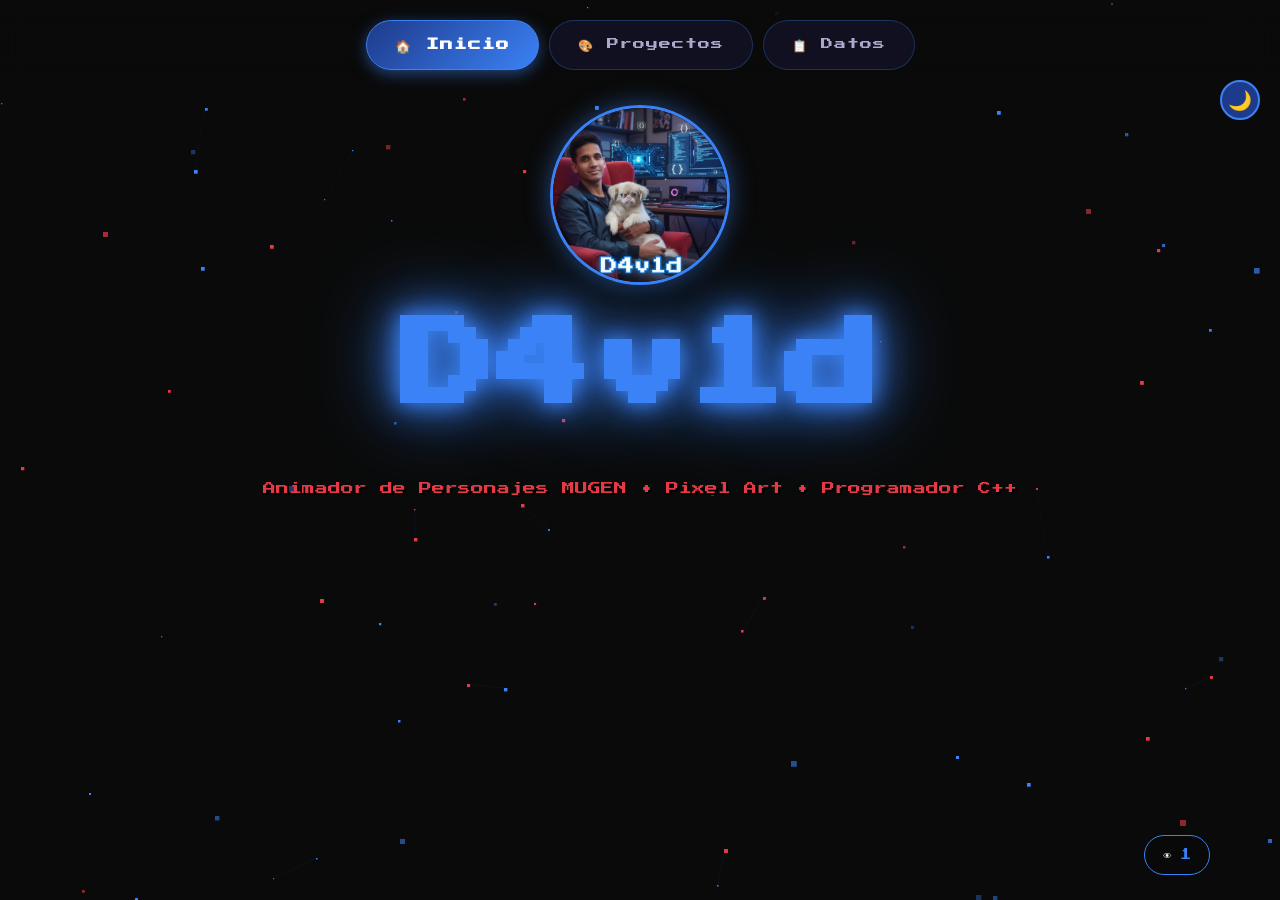
==== index.html @ 0ab9dfe1 "Fix HTML encoding issues in index.html" ====
<!DOCTYPE html>
<html lang="es">
<head>
    <meta charset="UTF-8">
    <meta name="viewport" content="width=device-width, initial-scale=1.0">
    <title>D4v1d | Pixel Art & Code</title>
    <link href="https://fonts.googleapis.com/css2?family=Press+Start+2P&display=swap" rel="stylesheet">
    <link rel="stylesheet" href="css/estilo.css">
</head>
<body>

    <!-- Pantalla de carga -->
    <div class="loader" id="loader">
        <div class="pixel-carga">
            <span></span><span></span><span></span><span></span><span></span>
        </div>
        <p>Cargando...</p>
    </div>

    <canvas id="fondoCanvas"></canvas>

    <!-- Toggle modo oscuro/claro -->
    <button id="toggleModo" style="position:fixed;top:80px;right:20px;z-index:9999;background:#1e3a8a;border:2px solid #3b82f6;color:#fff;padding:8px 12px;border-radius:50%;cursor:pointer;font-size:1.2rem;width:40px;height:40px;display:flex;align-items:center;justify-content:center;" title="Cambiar modo">🌙</button>

    <header class="hero">
        <div class="logo-container">
            <img src="img/logo.png" alt="D4v1d" class="logo-img" id="avatarParpadeo">
            <h1 class="nombre">D4v1d</h1>
        </div>
        <p class="subtitulo">Animador de Personajes MUGEN • Pixel Art • Programador C++</p>
        
        <nav class="menu">
            <a href="index.html" class="activa">🏠 Inicio</a>
            <a href="proyectos.html">🎨 Proyectos</a>
            <a href="datos.html">📋 Datos</a>
        </nav>
    </header>

    <script src="js/particulas.js"></script>

    <!-- Botón secreto admin -->
    <a href="admin.html" style="position: fixed; bottom: 20px; right: 20px; width: 50px; height: 50px; border-radius: 50%; background-color: transparent; z-index: 999; display: block; opacity: 0; transition: opacity 0.3s;" onmouseover="this.style.opacity='1'" onmouseout="this.style.opacity='0'" title="Admin">🔐</a>

    <!-- Botón volver arriba -->
    <button class="btn-volver-arriba" id="btnVolverArriba" title="Volver arriba">⬆</button>

    <!-- Contador de visitas -->
    <div class="contador-visitas">
        👁 <span id="contadorVisitas">0</span>
    </div>

    <script>
        // Ocultar loader al cargar
        window.addEventListener('load', function() {
            setTimeout(function() {
                document.getElementById('loader').classList.add('oculto');
            }, 500);
        });

        // Protección anti-copia
        document.addEventListener('contextmenu', function(e) { e.preventDefault(); return false; });
        document.addEventListener('dragstart', function(e) { e.preventDefault(); return false; });
        document.addEventListener('keydown', function(e) {
            if (e.key === 'PrintScreen' || (e.ctrlKey && e.key === 's') || (e.ctrlKey && e.key === 'p') || (e.ctrlKey && e.key === 'u') || (e.ctrlKey && e.shiftKey && e.key === 'I')) {
                e.preventDefault();
                alert('🚫 Esta acción está deshabilitada para proteger el contenido.');
                return false;
            }
        });

        // Botón volver arriba
        const btnVolver = document.getElementById('btnVolverArriba');
        window.addEventListener('scroll', function() {
            if (window.scrollY > 100) {
                btnVolver.classList.add('visible');
            } else {
                btnVolver.classList.remove('visible');
            }
        });
        btnVolver.addEventListener('click', function() {
            window.scrollTo({ top: 0, behavior: 'smooth' });
        });

        // Contador de visitas (no cuenta al admin)
        function cargarContador() {
            let visitas = localStorage.getItem('visitasD4v1d');
            if (!visitas) visitas = 0;
            document.getElementById('contadorVisitas').textContent = visitas;
        }
        
        if (!localStorage.getItem('esAdminD4v1d')) {
            let visitas = localStorage.getItem('visitasD4v1d');
            if (!visitas) visitas = 0;
            else visitas = parseInt(visitas);
            visitas = visitas + 1;
            localStorage.setItem('visitasD4v1d', visitas);
        }
        
        cargarContador();

        // Avatar que parpadea
        const avatar = document.getElementById('avatarParpadeo');
        if (avatar) {
            avatar.addEventListener('mouseenter', function() {
                this.style.animation = 'none';
            });
            avatar.addEventListener('mouseleave', function() {
                this.style.animation = 'parpadeo 6s infinite';
            });
        }

        // Modo oscuro/claro
        const toggleModo = document.getElementById('toggleModo');
        if (toggleModo) {
            if (localStorage.getItem('modoClaro') === '1') {
                document.body.classList.add('modo-claro');
                toggleModo.textContent = '☀️';
            }
            toggleModo.addEventListener('click', function() {
                document.body.classList.toggle('modo-claro');
                if (document.body.classList.contains('modo-claro')) {
                    localStorage.setItem('modoClaro', '1');
                    toggleModo.textContent = '☀️';
                } else {
                    localStorage.setItem('modoClaro', '0');
                    toggleModo.textContent = '🌙';
                }
            });
        }
                        // Easter egg - Doble flecha arriba
        let arribaPresionado = 0;
        document.addEventListener('keydown', function(e) {
            if (e.key === 'ArrowUp') {
                arribaPresionado++;
                if (arribaPresionado >= 2) {
                    const mensaje = document.createElement('div');
                    mensaje.style.cssText = 'position:fixed;top:50%;left:50%;transform:translate(-50%,-50%);background:#1a1a2e;border:3px solid #3b82f6;padding:30px;z-index:99999;text-align:center;font-family:"Press Start 2P",monospace;color:#3b82f6;font-size:1rem;box-shadow:0 0 50px rgba(59,130,246,0.8);';
                    mensaje.innerHTML = '👾<br>¡Bienvenido!<br><br>D4v1d te saluda<br>🎮';
                    document.body.appendChild(mensaje);
                    setTimeout(() => mensaje.remove(), 3000);
                    arribaPresionado = 0;
                }
                setTimeout(() => { arribaPresionado = 0; }, 800);
            }
        });
    </script>
    <!-- Mini juego Snake -->
<div class="juego-overlay" id="juegoOverlay">
    <span class="juego-cerrar" id="cerrarJuego">✕</span>
    <p class="juego-puntos">🐍 <span id="puntosSnake">0</span></p>
    <canvas id="snakeCanvas" width="400" height="400"></canvas>
</div>

<script>
    // Activar juego con doble clic en el nombre
        let clicksJuego = 0;
    document.getElementById('avatarParpadeo').addEventListener('click', function() {
        clicksJuego++;
        if (clicksJuego >= 2) {
            document.getElementById('juegoOverlay').classList.add('activo');
            iniciarSnake();
            clicksJuego = 0;
        }
        setTimeout(() => { clicksJuego = 0; }, 600);
    });

    document.getElementById('cerrarJuego').addEventListener('click', function() {
        document.getElementById('juegoOverlay').classList.remove('activo');
        clearInterval(intervaloSnake);
    });

    // Juego Snake
    let intervaloSnake;
    function iniciarSnake() {
        const canvas = document.getElementById('snakeCanvas');
        const ctx = canvas.getContext('2d');
        const gridSize = 20;
        let snake = [{x: 10, y: 10}];
        let comida = {x: 15, y: 10};
        let dir = {x: 0, y: 0};
        let puntos = 0;

        document.getElementById('puntosSnake').textContent = '0';

        function nuevaComida() {
            comida.x = Math.floor(Math.random() * (canvas.width / gridSize));
            comida.y = Math.floor(Math.random() * (canvas.height / gridSize));
        }

        clearInterval(intervaloSnake);
        intervaloSnake = setInterval(() => {
            const cabeza = {x: snake[0].x + dir.x, y: snake[0].y + dir.y};

            if (cabeza.x < 0 || cabeza.x >= canvas.width/gridSize || cabeza.y < 0 || cabeza.y >= canvas.height/gridSize || snake.some(s => s.x === cabeza.x && s.y === cabeza.y)) {
                clearInterval(intervaloSnake);
                ctx.fillStyle = '#e63946';
                ctx.font = '20px "Press Start 2P"';
                ctx.fillText('GAME OVER', 50, 200);
                return;
            }

            snake.unshift(cabeza);
            if (cabeza.x === comida.x && cabeza.y === comida.y) {
                puntos += 10;
                document.getElementById('puntosSnake').textContent = puntos;
                nuevaComida();
            } else {
                snake.pop();
            }

            ctx.clearRect(0, 0, canvas.width, canvas.height);
            ctx.fillStyle = '#3b82f6';
            snake.forEach(s => ctx.fillRect(s.x * gridSize, s.y * gridSize, gridSize - 2, gridSize - 2));
            ctx.fillStyle = '#e63946';
            ctx.fillRect(comida.x * gridSize, comida.y * gridSize, gridSize - 2, gridSize - 2);
        }, 100);

        document.addEventListener('keydown', moverSerpiente);
        function moverSerpiente(e) {
            if (e.key === 'ArrowUp' && dir.y === 0) { dir = {x: 0, y: -1}; e.preventDefault(); }
            if (e.key === 'ArrowDown' && dir.y === 0) { dir = {x: 0, y: 1}; e.preventDefault(); }
            if (e.key === 'ArrowLeft' && dir.x === 0) { dir = {x: -1, y: 0}; e.preventDefault(); }
            if (e.key === 'ArrowRight' && dir.x === 0) { dir = {x: 1, y: 0}; e.preventDefault(); }
        }
    }
</script>
</body>
</html>
---- css/estilo.css ----
/* === FUENTE PIXEL ART === */
@import url('https://fonts.googleapis.com/css2?family=Press+Start+2P&display=swap');

/* === RESETEO BÁSICO === */
* {
    margin: 0;
    padding: 0;
    box-sizing: border-box;
}

/* === CUERPO GENERAL === */
body {
    background-color: #0a0a0a;
    color: #ffffff;
    font-family: 'Press Start 2P', monospace;
    line-height: 1.6;
    min-height: 100vh;
    overflow-x: hidden;
    padding-top: 75px;
    -webkit-font-smoothing: antialiased;
    -moz-osx-font-smoothing: grayscale;
    text-rendering: optimizeLegibility;
}

/* === CANVAS DE FONDO === */
#fondoCanvas {
    position: fixed;
    top: 0;
    left: 0;
    width: 100%;
    height: 100%;
    z-index: -1;
}

/* === MENÚ DE NAVEGACIÓN (SIEMPRE ENCIMA) === */
.menu {
    display: flex;
    gap: 10px;
    justify-content: center;
    position: fixed;
    top: 12px;
    left: 0;
    width: 100%;
    z-index: 9999;
    padding: 0 20px;
    background-color: rgba(10, 10, 10, 0.8);
    backdrop-filter: blur(10px);
    padding-top: 8px;
    padding-bottom: 8px;
}

.menu a {
    color: #aaaacc;
    text-decoration: none;
    font-size: 0.75rem;
    padding: 14px 28px;
    background-color: rgba(17, 17, 34, 0.95);
    transition: all 0.3s ease;
    border: 1.5px solid rgba(59, 130, 246, 0.3);
    border-radius: 50px;
    white-space: nowrap;
    letter-spacing: 1px;
    -webkit-font-smoothing: antialiased;
}

.menu a:hover {
    background-color: rgba(30, 58, 138, 0.8);
    color: #ffffff;
    font-size: 0.8rem;
    border-color: #3b82f6;
    box-shadow: 0 0 20px rgba(59, 130, 246, 0.4);
    transform: translateY(-2px);
}

.menu a.activa {
    background: linear-gradient(135deg, #1e3a8a, #3b82f6);
    color: #ffffff;
    font-size: 0.8rem;
    font-weight: bold;
    border-color: #3b82f6;
    box-shadow: 0 4px 15px rgba(59, 130, 246, 0.5);
}

/* === HERO (INICIO) === */
.hero {
    display: flex;
    flex-direction: column;
    justify-content: flex-start;
    align-items: center;
    min-height: calc(100vh - 75px);
    text-align: center;
    padding: 30px 20px;
    position: relative;
    z-index: 1;
}

.logo-container {
    margin-bottom: 15px;
}

.logo-img {
    width: 180px;
    height: 180px;
    border-radius: 50%;
    border: 3px solid #3b82f6;
    object-fit: cover;
    box-shadow: 0 0 25px rgba(59, 130, 246, 0.5);
    animation: parpadeo 6s infinite;
}

.nombre {
    font-size: 6rem;
    color: #3b82f6;
    text-shadow: 0 0 20px #3b82f6, 0 0 40px #3b82f6, 0 0 80px #3b82f6;
    margin-bottom: 20px;
    animation: flicker 3s infinite alternate;
}

.subtitulo {
    font-size: 0.8rem;
    color: #e63946;
    text-shadow: 2px 2px 0px #000;
}

/* === AVATAR QUE PARPADEA === */
@keyframes parpadeo {
    0%, 90%, 94%, 98%, 100% { opacity: 1; }
    92% { opacity: 0.2; }
    96% { opacity: 0.1; }
}

/* === ANIMACIONES === */
@keyframes flicker {
    0%, 19%, 21%, 23%, 25%, 54%, 56%, 100% {
        opacity: 1;
        text-shadow: 0 0 10px #3b82f6, 0 0 20px #3b82f6, 0 0 40px #3b82f6;
    }
    20%, 24%, 55% {
        opacity: 0.7;
        text-shadow: 0 0 5px #3b82f6, 0 0 10px #3b82f6;
    }
}

/* === PÁGINAS INTERIORES === */
.pagina-interior {
    padding: 100px 20px 60px 20px;
    position: relative;
    z-index: 1;
}

.pagina-interior h1 {
    text-align: center;
    color: #3b82f6;
    font-size: 1.5rem;
    margin-bottom: 40px;
    text-shadow: 0 0 10px #3b82f6;
    position: relative;
    z-index: 1;
}

/* === GALERÍA DE PROYECTOS === */
.galeria {
    display: grid;
    grid-template-columns: repeat(auto-fill, minmax(280px, 1fr));
    gap: 30px;
    max-width: 1200px;
    margin: 0 auto;
    padding: 20px;
}

.proyecto {
    background-color: rgba(30, 58, 138, 0.2);
    border: 2px solid #3b82f6;
    padding: 15px;
    text-align: center;
    transition: all 0.3s;
}

.proyecto:hover {
    transform: translateY(-5px);
    box-shadow: 0 10px 20px rgba(59, 130, 246, 0.3);
    border-color: #e63946;
}

.img-container {
    position: relative;
    width: 100%;
    margin-bottom: 15px;
    overflow: hidden;
}

.img-container img {
    width: 100%;
    height: 200px;
    object-fit: cover;
    image-rendering: pixelated;
    user-select: none;
    -webkit-user-select: none;
    -moz-user-select: none;
    pointer-events: none;
}

.img-protector {
    position: absolute;
    top: 0;
    left: 0;
    width: 100%;
    height: 100%;
    background: transparent;
    z-index: 2;
}

.proyecto h3 {
    font-size: 0.7rem;
    color: #ffffff;
    margin: 10px 0;
}

.proyecto p {
    font-size: 0.55rem;
    color: #cccccc;
    margin: 10px 0;
    line-height: 1.4;
}

.proyecto a {
    display: inline-block;
    margin-top: 10px;
    padding: 10px 18px;
    background-color: #e63946;
    color: #ffffff;
    text-decoration: none;
    font-size: 0.6rem;
    border: none;
    transition: all 0.3s;
}

.proyecto a:hover {
    background-color: #ff6b6b;
    box-shadow: 0 0 12px #e63946;
}

/* === PÁGINA DE DATOS === */
.datos-container {
    max-width: 600px;
    margin: 30px auto;
    background-color: rgba(30, 58, 138, 0.2);
    border: 2px solid #3b82f6;
    padding: 30px;
}

.datos-container p {
    font-size: 0.65rem;
    margin: 15px 0;
    line-height: 1.8;
}

.datos-container strong {
    color: #3b82f6;
}

.datos-container a {
    color: #e63946;
    text-decoration: none;
}

.datos-container a:hover {
    text-decoration: underline;
}

/* === PROTECCIÓN ANTI-COPIA === */
img {
    -webkit-user-drag: none !important;
    user-select: none !important;
    -webkit-user-select: none !important;
    -moz-user-select: none !important;
}

/* === BOTÓN VOLVER ARRIBA === */
.btn-volver-arriba {
    position: fixed;
    bottom: 80px;
    left: 25px;
    width: 45px;
    height: 45px;
    background: rgba(30, 58, 138, 0.85);
    border: 2px solid #3b82f6;
    border-radius: 50%;
    color: #fff;
    font-size: 1.2rem;
    cursor: pointer;
    z-index: 999;
    opacity: 0;
    visibility: hidden;
    transition: all 0.3s ease;
    display: flex;
    align-items: center;
    justify-content: center;
    backdrop-filter: blur(5px);
}

.btn-volver-arriba.visible {
    opacity: 1;
    visibility: visible;
}

.btn-volver-arriba:hover {
    background: #3b82f6;
    box-shadow: 0 0 20px rgba(59, 130, 246, 0.6);
    transform: translateY(-3px);
}

/* === CONTADOR DE VISITAS === */
.contador-visitas {
    position: fixed;
    bottom: 25px;
    right: 70px;
    background: rgba(10, 10, 10, 0.85);
    border: 1.5px solid #3b82f6;
    border-radius: 30px;
    padding: 10px 18px;
    color: #fff;
    font-size: 0.55rem;
    z-index: 998;
    backdrop-filter: blur(5px);
    font-family: 'Press Start 2P', monospace;
    display: flex;
    align-items: center;
    gap: 8px;
}

.contador-visitas span {
    color: #3b82f6;
    font-size: 0.7rem;
}

/* === MEJORAR NITIDEZ === */
h1, h2, h3, p, a, span, label, strong {
    -webkit-font-smoothing: antialiased;
    -moz-osx-font-smoothing: grayscale;
    text-rendering: optimizeLegibility;
}

/* ========== MODO CLARO ========== */
body.modo-claro {
    background-color: #f5f5f5 !important;
    color: #1a1a1a !important;
}

body.modo-claro .menu {
    background-color: rgba(255, 255, 255, 0.9) !important;
}

body.modo-claro .menu a {
    color: #333 !important;
    background-color: rgba(255, 255, 255, 0.95) !important;
    border-color: #3b82f6 !important;
}

body.modo-claro .menu a:hover {
    color: #fff !important;
}

body.modo-claro .menu a.activa {
    color: #fff !important;
}

body.modo-claro .nombre {
    color: #1e3a8a !important;
    text-shadow: 0 0 10px #1e3a8a, 0 0 20px #1e3a8a !important;
}

body.modo-claro .subtitulo {
    color: #c0392b !important;
    text-shadow: none !important;
}

body.modo-claro .pagina-interior h1 {
    color: #1e3a8a !important;
}

body.modo-claro .proyecto {
    background-color: rgba(59, 130, 246, 0.1) !important;
    border-color: #1e3a8a !important;
}

body.modo-claro .proyecto h3,
body.modo-claro .proyecto p {
    color: #1a1a1a !important;
}

body.modo-claro .datos-container {
    background-color: rgba(59, 130, 246, 0.1) !important;
    color: #1a1a1a !important;
}

body.modo-claro .datos-container p {
    color: #1a1a1a !important;
}

body.modo-claro .contador-visitas {
    background: rgba(255, 255, 255, 0.9) !important;
    color: #333 !important;
}

body.modo-claro .btn-volver-arriba {
    background: rgba(30, 58, 138, 0.5) !important;
}

/* === RESPONSIVE === */
@media (max-width: 768px) {
    body {
        padding-top: 85px;
    }

    .nombre {
        font-size: 2.5rem;
    }
    
    .subtitulo {
        font-size: 0.55rem;
    }

    .logo-img {
        width: 140px;
        height: 140px;
    }
    
    .menu {
        top: 5px;
        gap: 6px;
        padding-top: 5px;
        padding-bottom: 5px;
    }
    
    .menu a {
        font-size: 0.55rem;
        padding: 10px 18px;
    }
    
    .menu a:hover,
    .menu a.activa {
        font-size: 0.6rem;
    }
    
    .galeria {
        grid-template-columns: 1fr;
    }

    .pagina-interior {
        padding: 100px 15px 40px 15px;
    }
}
/* === ZOOM EN GALERÍA === */
.lightbox {
    display: none;
    position: fixed;
    top: 0;
    left: 0;
    width: 100%;
    height: 100%;
    background: rgba(0, 0, 0, 0.95);
    z-index: 10000;
    justify-content: center;
    align-items: center;
    cursor: pointer;
}

.lightbox.activo {
    display: flex;
}

.lightbox img {
    max-width: 90%;
    max-height: 90%;
    border: 3px solid #3b82f6;
    box-shadow: 0 0 40px rgba(59, 130, 246, 0.6);
    image-rendering: pixelated;
}

.lightbox .cerrar {
    position: absolute;
    top: 20px;
    right: 30px;
    color: #e63946;
    font-size: 2rem;
    cursor: pointer;
    font-family: 'Press Start 2P', monospace;
    z-index: 10001;
}

.lightbox .cerrar:hover {
    color: #ff6b6b;
    text-shadow: 0 0 10px #e63946;
}
/* === PANTALLA DE CARGA === */
.loader {
    position: fixed;
    top: 0;
    left: 0;
    width: 100%;
    height: 100%;
    background: #0a0a0a;
    z-index: 99999;
    display: flex;
    flex-direction: column;
    justify-content: center;
    align-items: center;
    transition: opacity 0.5s, visibility 0.5s;
}

.loader.oculto {
    opacity: 0;
    visibility: hidden;
}

.loader .pixel-carga {
    display: flex;
    gap: 8px;
    margin-bottom: 20px;
}

.loader .pixel-carga span {
    width: 16px;
    height: 16px;
    background: #3b82f6;
    animation: salto-pixel 1.2s infinite;
    image-rendering: pixelated;
}

.loader .pixel-carga span:nth-child(2) { animation-delay: 0.2s; background: #e63946; }
.loader .pixel-carga span:nth-child(3) { animation-delay: 0.4s; }
.loader .pixel-carga span:nth-child(4) { animation-delay: 0.6s; background: #e63946; }
.loader .pixel-carga span:nth-child(5) { animation-delay: 0.8s; }

@keyframes salto-pixel {
    0%, 100% { transform: translateY(0); }
    50% { transform: translateY(-20px); }
}

.loader p {
    color: #3b82f6;
    font-family: 'Press Start 2P', monospace;
    font-size: 0.6rem;
    animation: flicker 1s infinite;
}
/* === TESTIMONIOS === */
.testimonios {
    max-width: 900px;
    margin: 50px auto;
    padding: 20px;
}

.testimonios h2 {
    text-align: center;
    color: #3b82f6;
    font-size: 1.2rem;
    margin-bottom: 30px;
    text-shadow: 0 0 10px #3b82f6;
}

.testimonios-grid {
    display: grid;
    grid-template-columns: repeat(auto-fill, minmax(250px, 1fr));
    gap: 20px;
}

.testimonio-card {
    background: rgba(30, 58, 138, 0.2);
    border: 2px solid #3b82f6;
    padding: 20px;
    text-align: center;
    border-radius: 10px;
    transition: all 0.3s;
}

.testimonio-card:hover {
    border-color: #e63946;
    transform: translateY(-5px);
    box-shadow: 0 10px 20px rgba(59, 130, 246, 0.3);
}

.testimonio-card .estrellas {
    color: #f1c40f;
    font-size: 1rem;
    margin-bottom: 10px;
}

.testimonio-card p {
    font-size: 0.55rem;
    color: #cccccc;
    font-style: italic;
    line-height: 1.6;
    margin-bottom: 10px;
}

.testimonio-card .cliente {
    color: #3b82f6;
    font-size: 0.5rem;
    font-weight: bold;
}

.testimonio-card .proyecto {
    color: #e63946;
    font-size: 0.45rem;
    margin-top: 5px;
}
@keyframes rainbow {
    0%, 100% { background-color: #0a0a0a; }
    25% { background-color: #1a0033; }
    50% { background-color: #00331a; }
    75% { background-color: #331a00; }
}
/* === MINI JUEGO SNAKE === */
.juego-overlay {
    display: none;
    position: fixed;
    top: 0;
    left: 0;
    width: 100%;
    height: 100%;
    background: rgba(0,0,0,0.9);
    z-index: 99999;
    justify-content: center;
    align-items: center;
    flex-direction: column;
}

.juego-overlay.activo {
    display: flex;
}

.juego-overlay canvas {
    border: 2px solid #3b82f6;
    box-shadow: 0 0 20px rgba(59,130,246,0.5);
    image-rendering: pixelated;
}

.juego-puntos {
    color: #3b82f6;
    font-family: 'Press Start 2P', monospace;
    font-size: 0.8rem;
    margin-bottom: 10px;
}

.juego-cerrar {
    position: absolute;
    top: 20px;
    right: 30px;
    color: #e63946;
    font-size: 2rem;
    cursor: pointer;
    font-family: 'Press Start 2P', monospace;
}
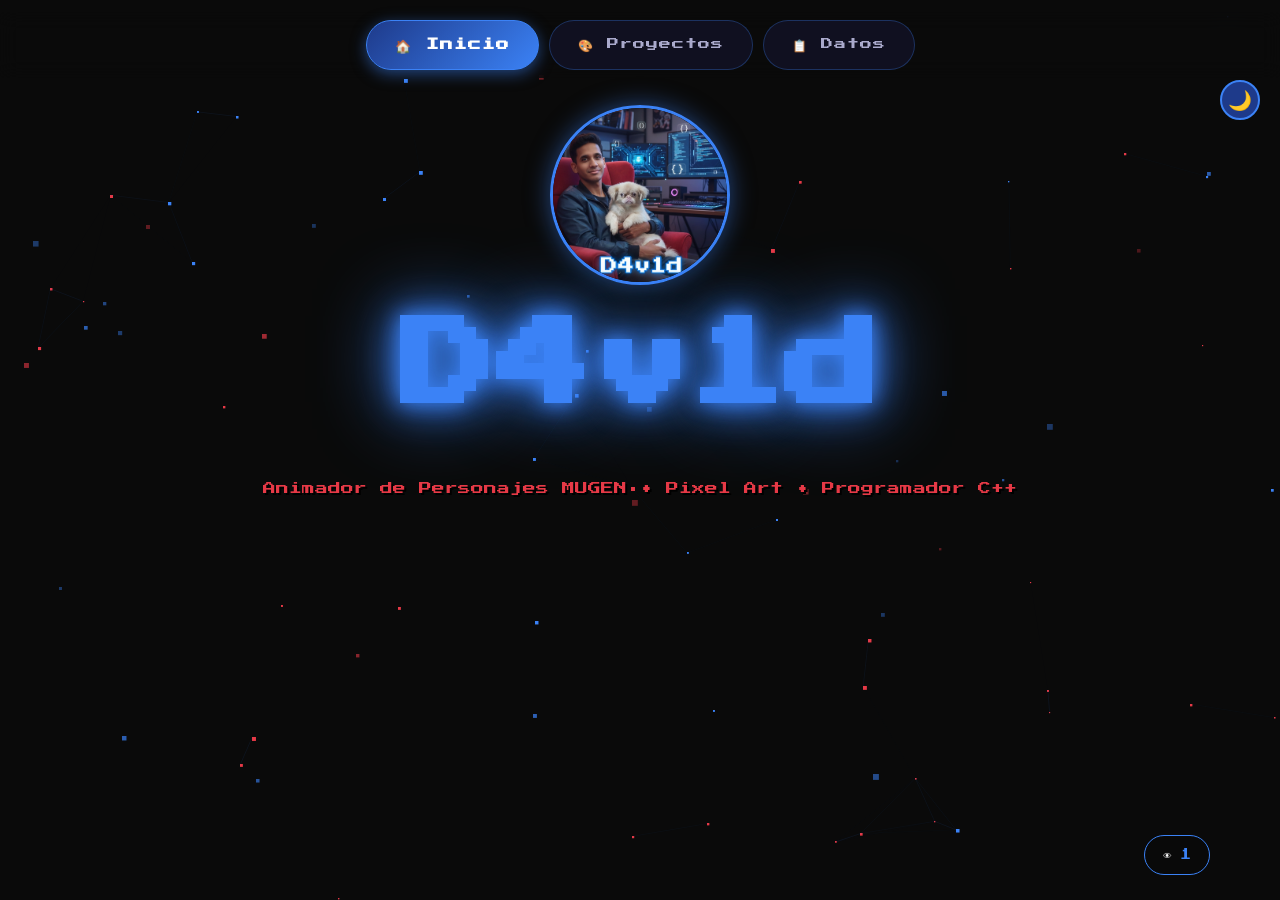
==== commit 65f1985f: "Update index.html" ====
--- a/index.html
+++ b/index.html
@@ -187,6 +187,11 @@
             comida.y = Math.floor(Math.random() * (canvas.height / gridSize));
         }
 
+                dir = {x: 0, y: 0};
+        snake = [{x: 10, y: 10}];
+        puntos = 0;
+        document.getElementById('puntosSnake').textContent = '0';
+
         clearInterval(intervaloSnake);
         intervaloSnake = setInterval(() => {
             const cabeza = {x: snake[0].x + dir.x, y: snake[0].y + dir.y};
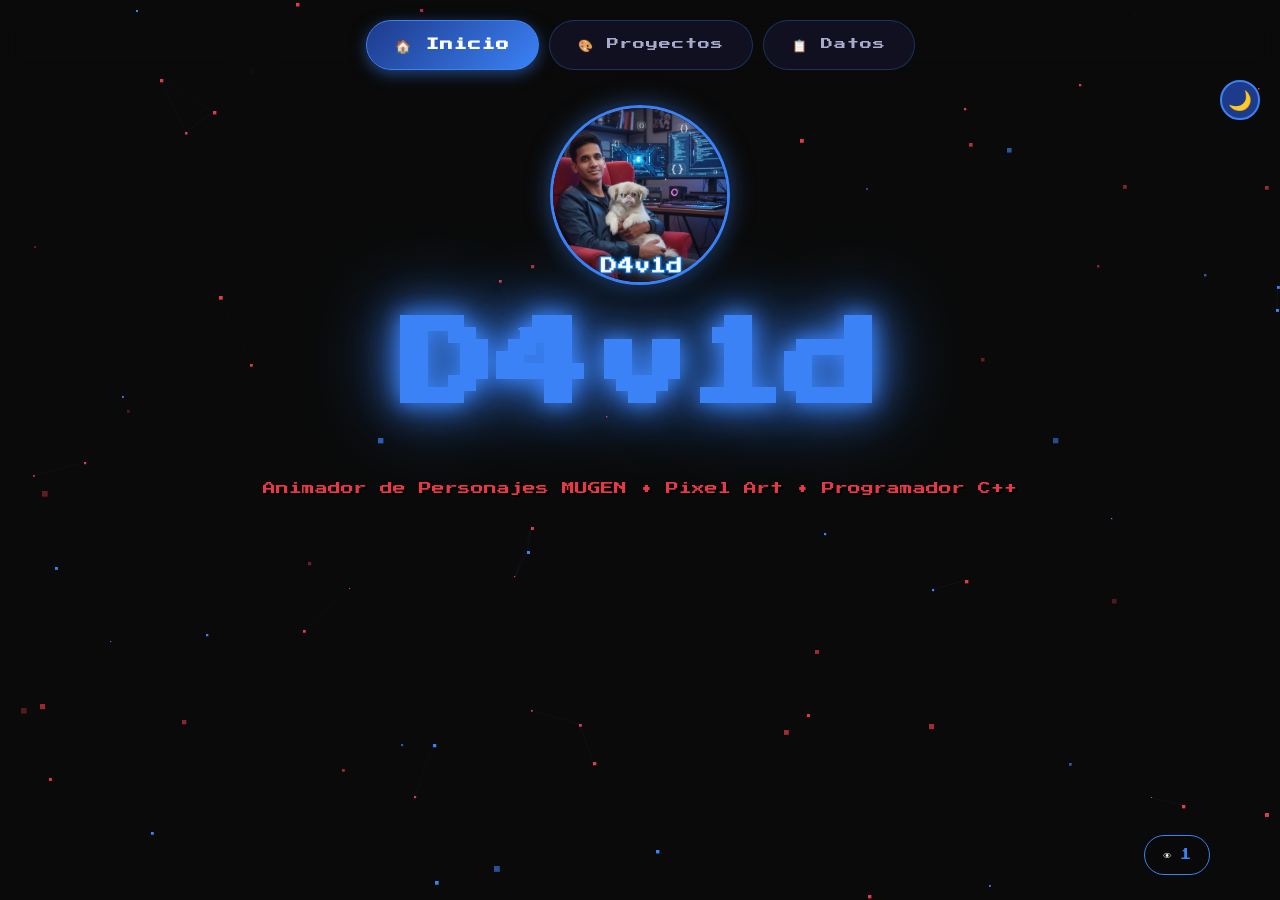
==== commit 7f1a201b: "Update index.html" ====
--- a/index.html
+++ b/index.html
@@ -196,8 +196,9 @@
         intervaloSnake = setInterval(() => {
             const cabeza = {x: snake[0].x + dir.x, y: snake[0].y + dir.y};
 
-            if (cabeza.x < 0 || cabeza.x >= canvas.width/gridSize || cabeza.y < 0 || cabeza.y >= canvas.height/gridSize || snake.some(s => s.x === cabeza.x && s.y === cabeza.y)) {
-                clearInterval(intervaloSnake);
+                        if (dir.x === 0 && dir.y === 0) {
+                // No moverse, esperar primera tecla
+            } else if (cabeza.x < 0 || cabeza.x >= canvas.width/gridSize || cabeza.y < 0 || cabeza.y >= canvas.height/gridSize || snake.some(s => s.x === cabeza.x && s.y === cabeza.y)) {
                 ctx.fillStyle = '#e63946';
                 ctx.font = '20px "Press Start 2P"';
                 ctx.fillText('GAME OVER', 50, 200);
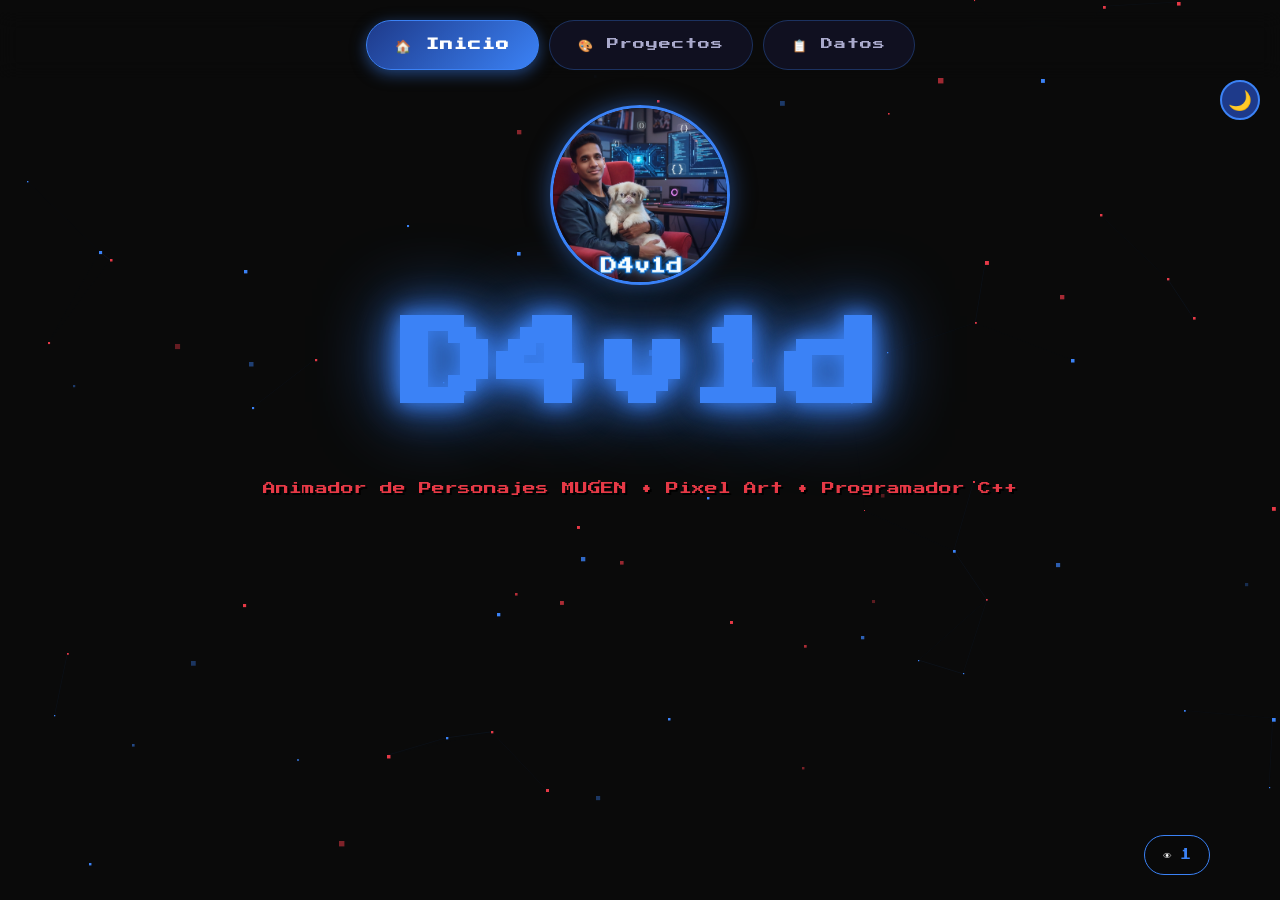
==== commit 95461f8d: "Update index.html" ====
--- a/index.html
+++ b/index.html
@@ -199,9 +199,20 @@
                         if (dir.x === 0 && dir.y === 0) {
                 // No moverse, esperar primera tecla
             } else if (cabeza.x < 0 || cabeza.x >= canvas.width/gridSize || cabeza.y < 0 || cabeza.y >= canvas.height/gridSize || snake.some(s => s.x === cabeza.x && s.y === cabeza.y)) {
-                ctx.fillStyle = '#e63946';
-                ctx.font = '20px "Press Start 2P"';
-                ctx.fillText('GAME OVER', 50, 200);
+                                ctx.fillStyle = '#e63946';
+                ctx.font = '16px "Press Start 2P"';
+                ctx.fillText('GAME OVER', 60, 180);
+                ctx.fillStyle = '#3b82f6';
+                ctx.font = '10px "Press Start 2P"';
+                ctx.fillText('Presiona ESPACIO', 40, 210);
+                ctx.fillText('para reiniciar', 55, 230);
+                document.addEventListener('keydown', function reiniciar(e) {
+                    if (e.key === ' ') {
+                        e.preventDefault();
+                        document.removeEventListener('keydown', reiniciar);
+                        iniciarSnake();
+                    }
+                });
                 return;
             }
 
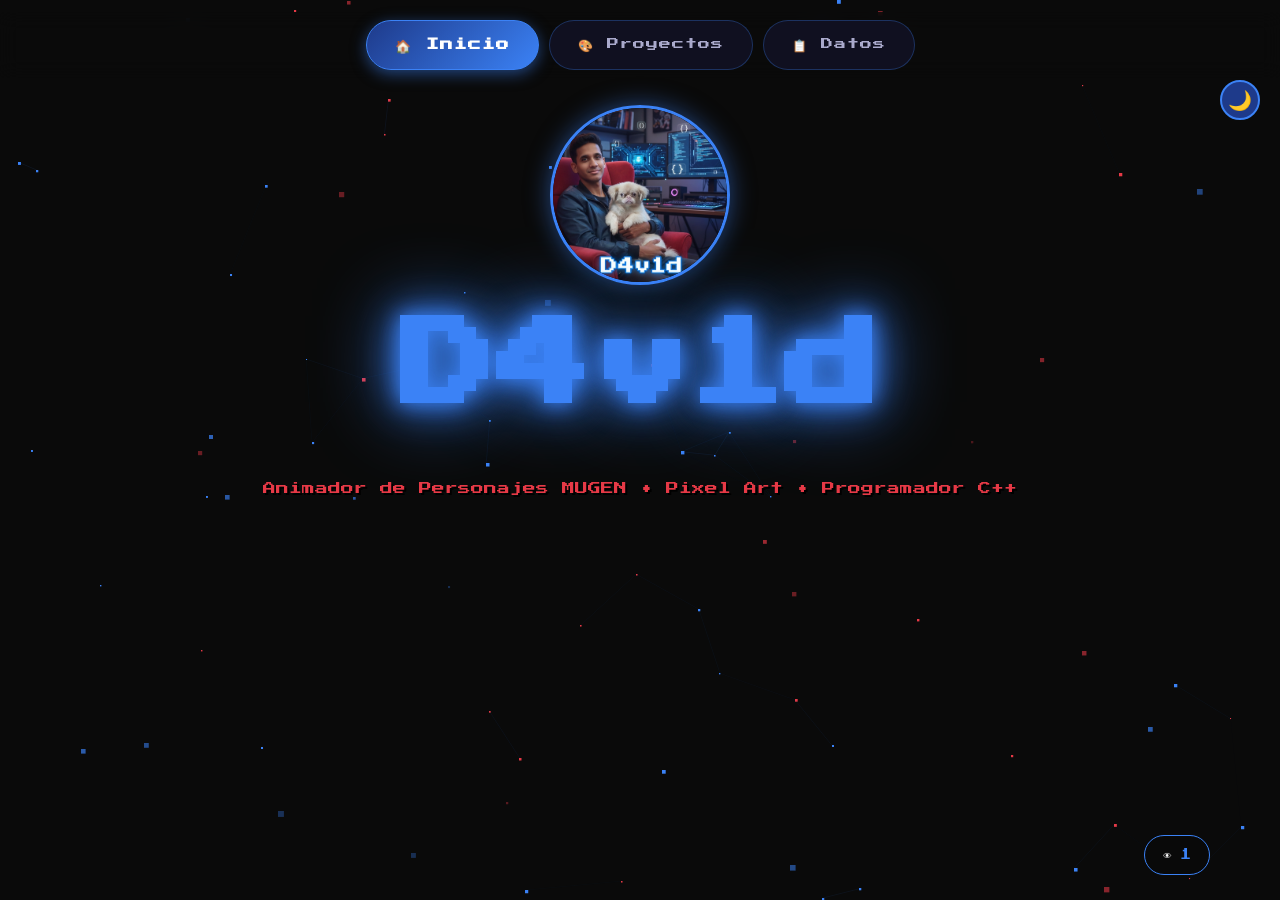
==== commit 8a66f62f: "Refactor index.html structure and scripts" ====
--- a/index.html
+++ b/index.html
@@ -144,32 +144,70 @@
             }
         });
     </script>
-    <!-- Mini juego Snake -->
+<!-- Mini juego Snake -->
 <div class="juego-overlay" id="juegoOverlay">
     <span class="juego-cerrar" id="cerrarJuego">✕</span>
     <p class="juego-puntos">🐍 <span id="puntosSnake">0</span></p>
     <canvas id="snakeCanvas" width="400" height="400"></canvas>
+    <p style="color:#aaa;font-size:0.5rem;margin-top:8px;">Desliza para jugar</p>
 </div>
 
 <script>
-    // Activar juego con doble clic en el nombre
-        let clicksJuego = 0;
-    document.getElementById('avatarParpadeo').addEventListener('click', function() {
-        clicksJuego++;
-        if (clicksJuego >= 2) {
+    // --- Activación del juego ---
+    const avatar = document.getElementById('avatarParpadeo');
+    let pressTimer;
+    let isLongPress = false;
+
+    // Detectar "long press" (móvil / táctil)
+    avatar.addEventListener('touchstart', function(e) {
+        pressTimer = setTimeout(() => {
+            isLongPress = true;
             document.getElementById('juegoOverlay').classList.add('activo');
             iniciarSnake();
-            clicksJuego = 0;
-        }
-        setTimeout(() => { clicksJuego = 0; }, 600);
-    });
-
+        }, 1000); // 1 segundo
+    });
+
+    avatar.addEventListener('touchend', function(e) {
+        clearTimeout(pressTimer);
+        // Si no fue long press, permitir doble toque como alternativa
+        if (!isLongPress) {
+            clicksJuego++;
+            if (clicksJuego >= 2) {
+                document.getElementById('juegoOverlay').classList.add('activo');
+                iniciarSnake();
+                clicksJuego = 0;
+            }
+            setTimeout(() => { clicksJuego = 0; }, 600);
+        }
+        isLongPress = false;
+    });
+
+    avatar.addEventListener('touchmove', function(e) {
+        clearTimeout(pressTimer); // cancelar si se mueve el dedo
+    });
+
+    // Doble clic en computadora (ratón)
+    let clicksJuego = 0;
+    avatar.addEventListener('click', function(e) {
+        // Solo contar clics de ratón reales (no touch)
+        if (e.pointerType === 'mouse' || e.pointerType === '') {
+            clicksJuego++;
+            if (clicksJuego >= 2) {
+                document.getElementById('juegoOverlay').classList.add('activo');
+                iniciarSnake();
+                clicksJuego = 0;
+            }
+            setTimeout(() => { clicksJuego = 0; }, 600);
+        }
+    });
+
+    // Cerrar juego
     document.getElementById('cerrarJuego').addEventListener('click', function() {
         document.getElementById('juegoOverlay').classList.remove('activo');
         clearInterval(intervaloSnake);
     });
 
-    // Juego Snake
+    // --- Juego Snake con control táctil ---
     let intervaloSnake;
     function iniciarSnake() {
         const canvas = document.getElementById('snakeCanvas');
@@ -187,19 +225,15 @@
             comida.y = Math.floor(Math.random() * (canvas.height / gridSize));
         }
 
-                dir = {x: 0, y: 0};
-        snake = [{x: 10, y: 10}];
-        puntos = 0;
-        document.getElementById('puntosSnake').textContent = '0';
-
         clearInterval(intervaloSnake);
         intervaloSnake = setInterval(() => {
             const cabeza = {x: snake[0].x + dir.x, y: snake[0].y + dir.y};
 
-                        if (dir.x === 0 && dir.y === 0) {
-                // No moverse, esperar primera tecla
+            if (dir.x === 0 && dir.y === 0) {
+                // quieto, esperando primer movimiento
             } else if (cabeza.x < 0 || cabeza.x >= canvas.width/gridSize || cabeza.y < 0 || cabeza.y >= canvas.height/gridSize || snake.some(s => s.x === cabeza.x && s.y === cabeza.y)) {
-                                ctx.fillStyle = '#e63946';
+                clearInterval(intervaloSnake);
+                ctx.fillStyle = '#e63946';
                 ctx.font = '16px "Press Start 2P"';
                 ctx.fillText('GAME OVER', 60, 180);
                 ctx.fillStyle = '#3b82f6';
@@ -213,6 +247,11 @@
                         iniciarSnake();
                     }
                 });
+                // También permitir reiniciar tocando la pantalla
+                canvas.addEventListener('click', function reiniciarTouch() {
+                    iniciarSnake();
+                    canvas.removeEventListener('click', reiniciarTouch);
+                });
                 return;
             }
 
@@ -232,6 +271,36 @@
             ctx.fillRect(comida.x * gridSize, comida.y * gridSize, gridSize - 2, gridSize - 2);
         }, 100);
 
+        // Control táctil (deslizamiento)
+        let touchStart = {x: 0, y: 0};
+        canvas.addEventListener('touchstart', function(e) {
+            e.preventDefault();
+            const t = e.touches[0];
+            touchStart = {x: t.clientX, y: t.clientY};
+        });
+
+        canvas.addEventListener('touchmove', function(e) {
+            e.preventDefault();
+            if (!touchStart.x) return;
+            const t = e.touches[0];
+            const dx = t.clientX - touchStart.x;
+            const dy = t.clientY - touchStart.y;
+            const absDx = Math.abs(dx);
+            const absDy = Math.abs(dy);
+
+            if (absDx > absDy && absDx > 20) {
+                // horizontal
+                if (dx > 0 && dir.x === 0) { dir = {x: 1, y: 0}; }
+                else if (dx < 0 && dir.x === 0) { dir = {x: -1, y: 0}; }
+            } else if (absDy > absDx && absDy > 20) {
+                // vertical
+                if (dy > 0 && dir.y === 0) { dir = {x: 0, y: 1}; }
+                else if (dy < 0 && dir.y === 0) { dir = {x: 0, y: -1}; }
+            }
+            touchStart = {x: t.clientX, y: t.clientY}; // reset
+        });
+
+        // Teclado (escritorio)
         document.addEventListener('keydown', moverSerpiente);
         function moverSerpiente(e) {
             if (e.key === 'ArrowUp' && dir.y === 0) { dir = {x: 0, y: -1}; e.preventDefault(); }
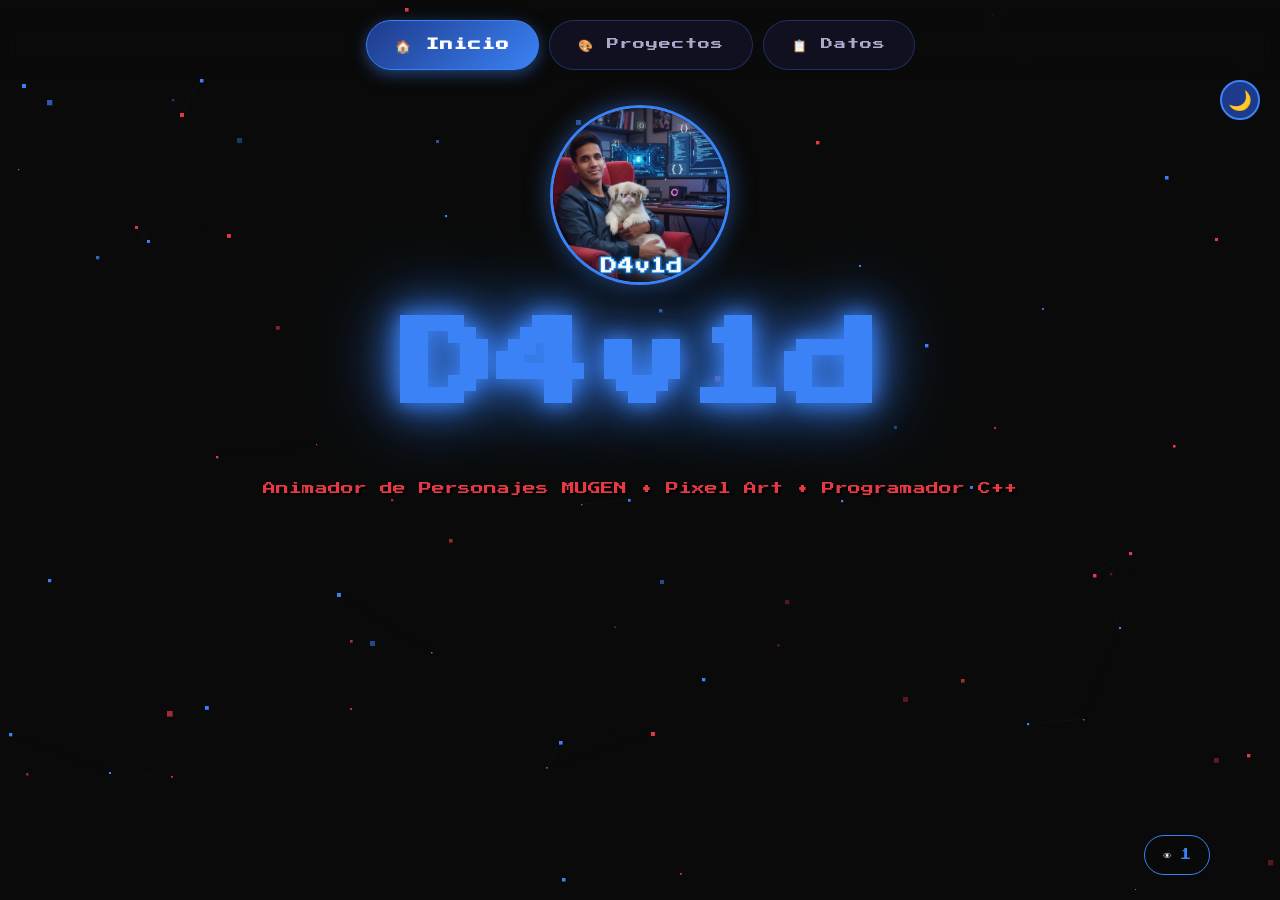
==== commit 0ce18d86: "Refactor index.html for improved structure and features" ====
--- a/index.html
+++ b/index.html
@@ -38,8 +38,8 @@
 
     <script src="js/particulas.js"></script>
 
-    <!-- Botón secreto admin -->
-    <a href="admin.html" style="position: fixed; bottom: 20px; right: 20px; width: 50px; height: 50px; border-radius: 50%; background-color: transparent; z-index: 999; display: block; opacity: 0; transition: opacity 0.3s;" onmouseover="this.style.opacity='1'" onmouseout="this.style.opacity='0'" title="Admin">🔐</a>
+    <!-- Botón secreto admin (adaptado a móvil) -->
+    <a href="admin.html" id="btnAdminSecreto" style="position: fixed; bottom: 20px; right: 20px; width: 50px; height: 50px; border-radius: 50%; background-color: transparent; z-index: 999; display: flex; align-items: center; justify-content: center; text-decoration: none; opacity: 0; transition: opacity 0.3s;" title="Admin">🔐</a>
 
     <!-- Botón volver arriba -->
     <button class="btn-volver-arriba" id="btnVolverArriba" title="Volver arriba">⬆</button>
@@ -49,15 +49,23 @@
         👁 <span id="contadorVisitas">0</span>
     </div>
 
+    <!-- Mini juego Snake -->
+    <div class="juego-overlay" id="juegoOverlay">
+        <span class="juego-cerrar" id="cerrarJuego">✕</span>
+        <p class="juego-puntos">🐍 <span id="puntosSnake">0</span></p>
+        <canvas id="snakeCanvas" width="400" height="400"></canvas>
+        <p style="color:#aaa;font-size:0.5rem;margin-top:8px;">Desliza para jugar</p>
+    </div>
+
     <script>
-        // Ocultar loader al cargar
+        // ========== LOADER ==========
         window.addEventListener('load', function() {
             setTimeout(function() {
                 document.getElementById('loader').classList.add('oculto');
             }, 500);
         });
 
-        // Protección anti-copia
+        // ========== PROTECCIÓN ANTI-COPIA ==========
         document.addEventListener('contextmenu', function(e) { e.preventDefault(); return false; });
         document.addEventListener('dragstart', function(e) { e.preventDefault(); return false; });
         document.addEventListener('keydown', function(e) {
@@ -68,7 +76,7 @@
             }
         });
 
-        // Botón volver arriba
+        // ========== BOTÓN VOLVER ARRIBA ==========
         const btnVolver = document.getElementById('btnVolverArriba');
         window.addEventListener('scroll', function() {
             if (window.scrollY > 100) {
@@ -81,13 +89,12 @@
             window.scrollTo({ top: 0, behavior: 'smooth' });
         });
 
-        // Contador de visitas (no cuenta al admin)
+        // ========== CONTADOR DE VISITAS ==========
         function cargarContador() {
             let visitas = localStorage.getItem('visitasD4v1d');
             if (!visitas) visitas = 0;
             document.getElementById('contadorVisitas').textContent = visitas;
         }
-        
         if (!localStorage.getItem('esAdminD4v1d')) {
             let visitas = localStorage.getItem('visitasD4v1d');
             if (!visitas) visitas = 0;
@@ -95,21 +102,28 @@
             visitas = visitas + 1;
             localStorage.setItem('visitasD4v1d', visitas);
         }
-        
         cargarContador();
 
-        // Avatar que parpadea
+        // ========== AVATAR PARPADEO (adaptado a móvil) ==========
         const avatar = document.getElementById('avatarParpadeo');
         if (avatar) {
+            // En computadora: mouseenter/mouseleave
             avatar.addEventListener('mouseenter', function() {
                 this.style.animation = 'none';
             });
             avatar.addEventListener('mouseleave', function() {
                 this.style.animation = 'parpadeo 6s infinite';
             });
-        }
-
-        // Modo oscuro/claro
+            // En móvil: touchstart/touchend
+            avatar.addEventListener('touchstart', function() {
+                this.style.animation = 'none';
+            });
+            avatar.addEventListener('touchend', function() {
+                this.style.animation = 'parpadeo 6s infinite';
+            });
+        }
+
+        // ========== MODO OSCURO/CLARO ==========
         const toggleModo = document.getElementById('toggleModo');
         if (toggleModo) {
             if (localStorage.getItem('modoClaro') === '1') {
@@ -127,188 +141,207 @@
                 }
             });
         }
-                        // Easter egg - Doble flecha arriba
+
+        // ========== EASTER EGG (↑↑ o 3 toques en avatar) ==========
         let arribaPresionado = 0;
         document.addEventListener('keydown', function(e) {
             if (e.key === 'ArrowUp') {
                 arribaPresionado++;
                 if (arribaPresionado >= 2) {
-                    const mensaje = document.createElement('div');
-                    mensaje.style.cssText = 'position:fixed;top:50%;left:50%;transform:translate(-50%,-50%);background:#1a1a2e;border:3px solid #3b82f6;padding:30px;z-index:99999;text-align:center;font-family:"Press Start 2P",monospace;color:#3b82f6;font-size:1rem;box-shadow:0 0 50px rgba(59,130,246,0.8);';
-                    mensaje.innerHTML = '👾<br>¡Bienvenido!<br><br>D4v1d te saluda<br>🎮';
-                    document.body.appendChild(mensaje);
-                    setTimeout(() => mensaje.remove(), 3000);
+                    mostrarEasterEgg();
                     arribaPresionado = 0;
                 }
                 setTimeout(() => { arribaPresionado = 0; }, 800);
             }
         });
+
+        let toquesAvatar = 0;
+        avatar.addEventListener('click', function(e) {
+            // Solo contar toques en móvil (touch)
+            if (e.pointerType === 'touch' || e.pointerType === '') {
+                toquesAvatar++;
+                if (toquesAvatar >= 3) {
+                    mostrarEasterEgg();
+                    toquesAvatar = 0;
+                }
+                setTimeout(() => { toquesAvatar = 0; }, 1000);
+            }
+        });
+
+        function mostrarEasterEgg() {
+            const mensaje = document.createElement('div');
+            mensaje.style.cssText = 'position:fixed;top:50%;left:50%;transform:translate(-50%,-50%);background:#1a1a2e;border:3px solid #3b82f6;padding:30px;z-index:99999;text-align:center;font-family:"Press Start 2P",monospace;color:#3b82f6;font-size:1rem;box-shadow:0 0 50px rgba(59,130,246,0.8);';
+            mensaje.innerHTML = '👾<br>¡Bienvenido!<br><br>D4v1d te saluda<br>🎮';
+            document.body.appendChild(mensaje);
+            setTimeout(() => mensaje.remove(), 3000);
+        }
+
+        // ========== BOTÓN SECRETO ADMIN (adaptado a móvil) ==========
+        const btnAdmin = document.getElementById('btnAdminSecreto');
+        let adminTimer;
+        // En computadora: hover
+        btnAdmin.addEventListener('mouseenter', function() { this.style.opacity = '1'; });
+        btnAdmin.addEventListener('mouseleave', function() { this.style.opacity = '0'; });
+        // En móvil: toque prolongado en la esquina
+        document.addEventListener('touchstart', function(e) {
+            const touch = e.touches[0];
+            if (touch.clientX > window.innerWidth - 70 && touch.clientY > window.innerHeight - 70) {
+                adminTimer = setTimeout(() => {
+                    btnAdmin.style.opacity = '1';
+                }, 1000);
+            }
+        });
+        document.addEventListener('touchend', function() {
+            clearTimeout(adminTimer);
+        });
+        document.addEventListener('touchmove', function() {
+            clearTimeout(adminTimer);
+        });
+
+        // ========== MINI JUEGO SNAKE ==========
+        const juegoOverlay = document.getElementById('juegoOverlay');
+        const cerrarJuego = document.getElementById('cerrarJuego');
+        let clicksJuego = 0;
+        let pressTimer;
+        let isLongPress = false;
+
+        // Activación: long press (móvil)
+        avatar.addEventListener('touchstart', function(e) {
+            pressTimer = setTimeout(() => {
+                isLongPress = true;
+                juegoOverlay.classList.add('activo');
+                iniciarSnake();
+            }, 1000);
+        });
+
+        avatar.addEventListener('touchend', function() {
+            clearTimeout(pressTimer);
+            if (!isLongPress) {
+                clicksJuego++;
+                if (clicksJuego >= 2) {
+                    juegoOverlay.classList.add('activo');
+                    iniciarSnake();
+                    clicksJuego = 0;
+                }
+                setTimeout(() => { clicksJuego = 0; }, 600);
+            }
+            isLongPress = false;
+        });
+
+        avatar.addEventListener('touchmove', function() {
+            clearTimeout(pressTimer);
+        });
+
+        // Activación: doble clic (computadora)
+        avatar.addEventListener('click', function(e) {
+            if (e.pointerType === 'mouse' || (e.pointerType === '' && !e.touches)) {
+                clicksJuego++;
+                if (clicksJuego >= 2) {
+                    juegoOverlay.classList.add('activo');
+                    iniciarSnake();
+                    clicksJuego = 0;
+                }
+                setTimeout(() => { clicksJuego = 0; }, 600);
+            }
+        });
+
+        cerrarJuego.addEventListener('click', function() {
+            juegoOverlay.classList.remove('activo');
+            clearInterval(intervaloSnake);
+        });
+
+        let intervaloSnake;
+        function iniciarSnake() {
+            const canvas = document.getElementById('snakeCanvas');
+            const ctx = canvas.getContext('2d');
+            const gridSize = 20;
+            let snake = [{x: 10, y: 10}];
+            let comida = {x: 15, y: 10};
+            let dir = {x: 0, y: 0};
+            let puntos = 0;
+
+            document.getElementById('puntosSnake').textContent = '0';
+
+            function nuevaComida() {
+                comida.x = Math.floor(Math.random() * (canvas.width / gridSize));
+                comida.y = Math.floor(Math.random() * (canvas.height / gridSize));
+            }
+
+            clearInterval(intervaloSnake);
+            intervaloSnake = setInterval(() => {
+                const cabeza = {x: snake[0].x + dir.x, y: snake[0].y + dir.y};
+
+                if (dir.x === 0 && dir.y === 0) {
+                    // quieto
+                } else if (cabeza.x < 0 || cabeza.x >= canvas.width/gridSize || cabeza.y < 0 || cabeza.y >= canvas.height/gridSize || snake.some(s => s.x === cabeza.x && s.y === cabeza.y)) {
+                    clearInterval(intervaloSnake);
+                    ctx.fillStyle = '#e63946';
+                    ctx.font = '16px "Press Start 2P"';
+                    ctx.fillText('GAME OVER', 60, 180);
+                    ctx.fillStyle = '#3b82f6';
+                    ctx.font = '10px "Press Start 2P"';
+                    ctx.fillText('Toca para', 70, 210);
+                    ctx.fillText('reiniciar', 75, 230);
+                    canvas.addEventListener('click', function reiniciarTouch() {
+                        iniciarSnake();
+                        canvas.removeEventListener('click', reiniciarTouch);
+                    });
+                    document.addEventListener('keydown', function reiniciar(e) {
+                        if (e.key === ' ') {
+                            e.preventDefault();
+                            document.removeEventListener('keydown', reiniciar);
+                            iniciarSnake();
+                        }
+                    });
+                    return;
+                }
+
+                snake.unshift(cabeza);
+                if (cabeza.x === comida.x && cabeza.y === comida.y) {
+                    puntos += 10;
+                    document.getElementById('puntosSnake').textContent = puntos;
+                    nuevaComida();
+                } else {
+                    snake.pop();
+                }
+
+                ctx.clearRect(0, 0, canvas.width, canvas.height);
+                ctx.fillStyle = '#3b82f6';
+                snake.forEach(s => ctx.fillRect(s.x * gridSize, s.y * gridSize, gridSize - 2, gridSize - 2));
+                ctx.fillStyle = '#e63946';
+                ctx.fillRect(comida.x * gridSize, comida.y * gridSize, gridSize - 2, gridSize - 2);
+            }, 100);
+
+            // Control táctil
+            let touchStart = {x: 0, y: 0};
+            canvas.addEventListener('touchstart', function(e) {
+                e.preventDefault();
+                touchStart = {x: e.touches[0].clientX, y: e.touches[0].clientY};
+            });
+
+            canvas.addEventListener('touchmove', function(e) {
+                e.preventDefault();
+                if (!touchStart.x) return;
+                const dx = e.touches[0].clientX - touchStart.x;
+                const dy = e.touches[0].clientY - touchStart.y;
+                if (Math.abs(dx) > Math.abs(dy) && Math.abs(dx) > 20) {
+                    if (dx > 0 && dir.x === 0) dir = {x: 1, y: 0};
+                    else if (dx < 0 && dir.x === 0) dir = {x: -1, y: 0};
+                } else if (Math.abs(dy) > Math.abs(dx) && Math.abs(dy) > 20) {
+                    if (dy > 0 && dir.y === 0) dir = {x: 0, y: 1};
+                    else if (dy < 0 && dir.y === 0) dir = {x: 0, y: -1};
+                }
+                touchStart = {x: e.touches[0].clientX, y: e.touches[0].clientY};
+            });
+
+            // Teclado
+            document.addEventListener('keydown', function moverSerpiente(e) {
+                if (e.key === 'ArrowUp' && dir.y === 0) { dir = {x: 0, y: -1}; e.preventDefault(); }
+                if (e.key === 'ArrowDown' && dir.y === 0) { dir = {x: 0, y: 1}; e.preventDefault(); }
+                if (e.key === 'ArrowLeft' && dir.x === 0) { dir = {x: -1, y: 0}; e.preventDefault(); }
+                if (e.key === 'ArrowRight' && dir.x === 0) { dir = {x: 1, y: 0}; e.preventDefault(); }
+            });
+        }
     </script>
-<!-- Mini juego Snake -->
-<div class="juego-overlay" id="juegoOverlay">
-    <span class="juego-cerrar" id="cerrarJuego">✕</span>
-    <p class="juego-puntos">🐍 <span id="puntosSnake">0</span></p>
-    <canvas id="snakeCanvas" width="400" height="400"></canvas>
-    <p style="color:#aaa;font-size:0.5rem;margin-top:8px;">Desliza para jugar</p>
-</div>
-
-<script>
-    // --- Activación del juego ---
-    const avatar = document.getElementById('avatarParpadeo');
-    let pressTimer;
-    let isLongPress = false;
-
-    // Detectar "long press" (móvil / táctil)
-    avatar.addEventListener('touchstart', function(e) {
-        pressTimer = setTimeout(() => {
-            isLongPress = true;
-            document.getElementById('juegoOverlay').classList.add('activo');
-            iniciarSnake();
-        }, 1000); // 1 segundo
-    });
-
-    avatar.addEventListener('touchend', function(e) {
-        clearTimeout(pressTimer);
-        // Si no fue long press, permitir doble toque como alternativa
-        if (!isLongPress) {
-            clicksJuego++;
-            if (clicksJuego >= 2) {
-                document.getElementById('juegoOverlay').classList.add('activo');
-                iniciarSnake();
-                clicksJuego = 0;
-            }
-            setTimeout(() => { clicksJuego = 0; }, 600);
-        }
-        isLongPress = false;
-    });
-
-    avatar.addEventListener('touchmove', function(e) {
-        clearTimeout(pressTimer); // cancelar si se mueve el dedo
-    });
-
-    // Doble clic en computadora (ratón)
-    let clicksJuego = 0;
-    avatar.addEventListener('click', function(e) {
-        // Solo contar clics de ratón reales (no touch)
-        if (e.pointerType === 'mouse' || e.pointerType === '') {
-            clicksJuego++;
-            if (clicksJuego >= 2) {
-                document.getElementById('juegoOverlay').classList.add('activo');
-                iniciarSnake();
-                clicksJuego = 0;
-            }
-            setTimeout(() => { clicksJuego = 0; }, 600);
-        }
-    });
-
-    // Cerrar juego
-    document.getElementById('cerrarJuego').addEventListener('click', function() {
-        document.getElementById('juegoOverlay').classList.remove('activo');
-        clearInterval(intervaloSnake);
-    });
-
-    // --- Juego Snake con control táctil ---
-    let intervaloSnake;
-    function iniciarSnake() {
-        const canvas = document.getElementById('snakeCanvas');
-        const ctx = canvas.getContext('2d');
-        const gridSize = 20;
-        let snake = [{x: 10, y: 10}];
-        let comida = {x: 15, y: 10};
-        let dir = {x: 0, y: 0};
-        let puntos = 0;
-
-        document.getElementById('puntosSnake').textContent = '0';
-
-        function nuevaComida() {
-            comida.x = Math.floor(Math.random() * (canvas.width / gridSize));
-            comida.y = Math.floor(Math.random() * (canvas.height / gridSize));
-        }
-
-        clearInterval(intervaloSnake);
-        intervaloSnake = setInterval(() => {
-            const cabeza = {x: snake[0].x + dir.x, y: snake[0].y + dir.y};
-
-            if (dir.x === 0 && dir.y === 0) {
-                // quieto, esperando primer movimiento
-            } else if (cabeza.x < 0 || cabeza.x >= canvas.width/gridSize || cabeza.y < 0 || cabeza.y >= canvas.height/gridSize || snake.some(s => s.x === cabeza.x && s.y === cabeza.y)) {
-                clearInterval(intervaloSnake);
-                ctx.fillStyle = '#e63946';
-                ctx.font = '16px "Press Start 2P"';
-                ctx.fillText('GAME OVER', 60, 180);
-                ctx.fillStyle = '#3b82f6';
-                ctx.font = '10px "Press Start 2P"';
-                ctx.fillText('Presiona ESPACIO', 40, 210);
-                ctx.fillText('para reiniciar', 55, 230);
-                document.addEventListener('keydown', function reiniciar(e) {
-                    if (e.key === ' ') {
-                        e.preventDefault();
-                        document.removeEventListener('keydown', reiniciar);
-                        iniciarSnake();
-                    }
-                });
-                // También permitir reiniciar tocando la pantalla
-                canvas.addEventListener('click', function reiniciarTouch() {
-                    iniciarSnake();
-                    canvas.removeEventListener('click', reiniciarTouch);
-                });
-                return;
-            }
-
-            snake.unshift(cabeza);
-            if (cabeza.x === comida.x && cabeza.y === comida.y) {
-                puntos += 10;
-                document.getElementById('puntosSnake').textContent = puntos;
-                nuevaComida();
-            } else {
-                snake.pop();
-            }
-
-            ctx.clearRect(0, 0, canvas.width, canvas.height);
-            ctx.fillStyle = '#3b82f6';
-            snake.forEach(s => ctx.fillRect(s.x * gridSize, s.y * gridSize, gridSize - 2, gridSize - 2));
-            ctx.fillStyle = '#e63946';
-            ctx.fillRect(comida.x * gridSize, comida.y * gridSize, gridSize - 2, gridSize - 2);
-        }, 100);
-
-        // Control táctil (deslizamiento)
-        let touchStart = {x: 0, y: 0};
-        canvas.addEventListener('touchstart', function(e) {
-            e.preventDefault();
-            const t = e.touches[0];
-            touchStart = {x: t.clientX, y: t.clientY};
-        });
-
-        canvas.addEventListener('touchmove', function(e) {
-            e.preventDefault();
-            if (!touchStart.x) return;
-            const t = e.touches[0];
-            const dx = t.clientX - touchStart.x;
-            const dy = t.clientY - touchStart.y;
-            const absDx = Math.abs(dx);
-            const absDy = Math.abs(dy);
-
-            if (absDx > absDy && absDx > 20) {
-                // horizontal
-                if (dx > 0 && dir.x === 0) { dir = {x: 1, y: 0}; }
-                else if (dx < 0 && dir.x === 0) { dir = {x: -1, y: 0}; }
-            } else if (absDy > absDx && absDy > 20) {
-                // vertical
-                if (dy > 0 && dir.y === 0) { dir = {x: 0, y: 1}; }
-                else if (dy < 0 && dir.y === 0) { dir = {x: 0, y: -1}; }
-            }
-            touchStart = {x: t.clientX, y: t.clientY}; // reset
-        });
-
-        // Teclado (escritorio)
-        document.addEventListener('keydown', moverSerpiente);
-        function moverSerpiente(e) {
-            if (e.key === 'ArrowUp' && dir.y === 0) { dir = {x: 0, y: -1}; e.preventDefault(); }
-            if (e.key === 'ArrowDown' && dir.y === 0) { dir = {x: 0, y: 1}; e.preventDefault(); }
-            if (e.key === 'ArrowLeft' && dir.x === 0) { dir = {x: -1, y: 0}; e.preventDefault(); }
-            if (e.key === 'ArrowRight' && dir.x === 0) { dir = {x: 1, y: 0}; e.preventDefault(); }
-        }
-    }
-</script>
 </body>
 </html>
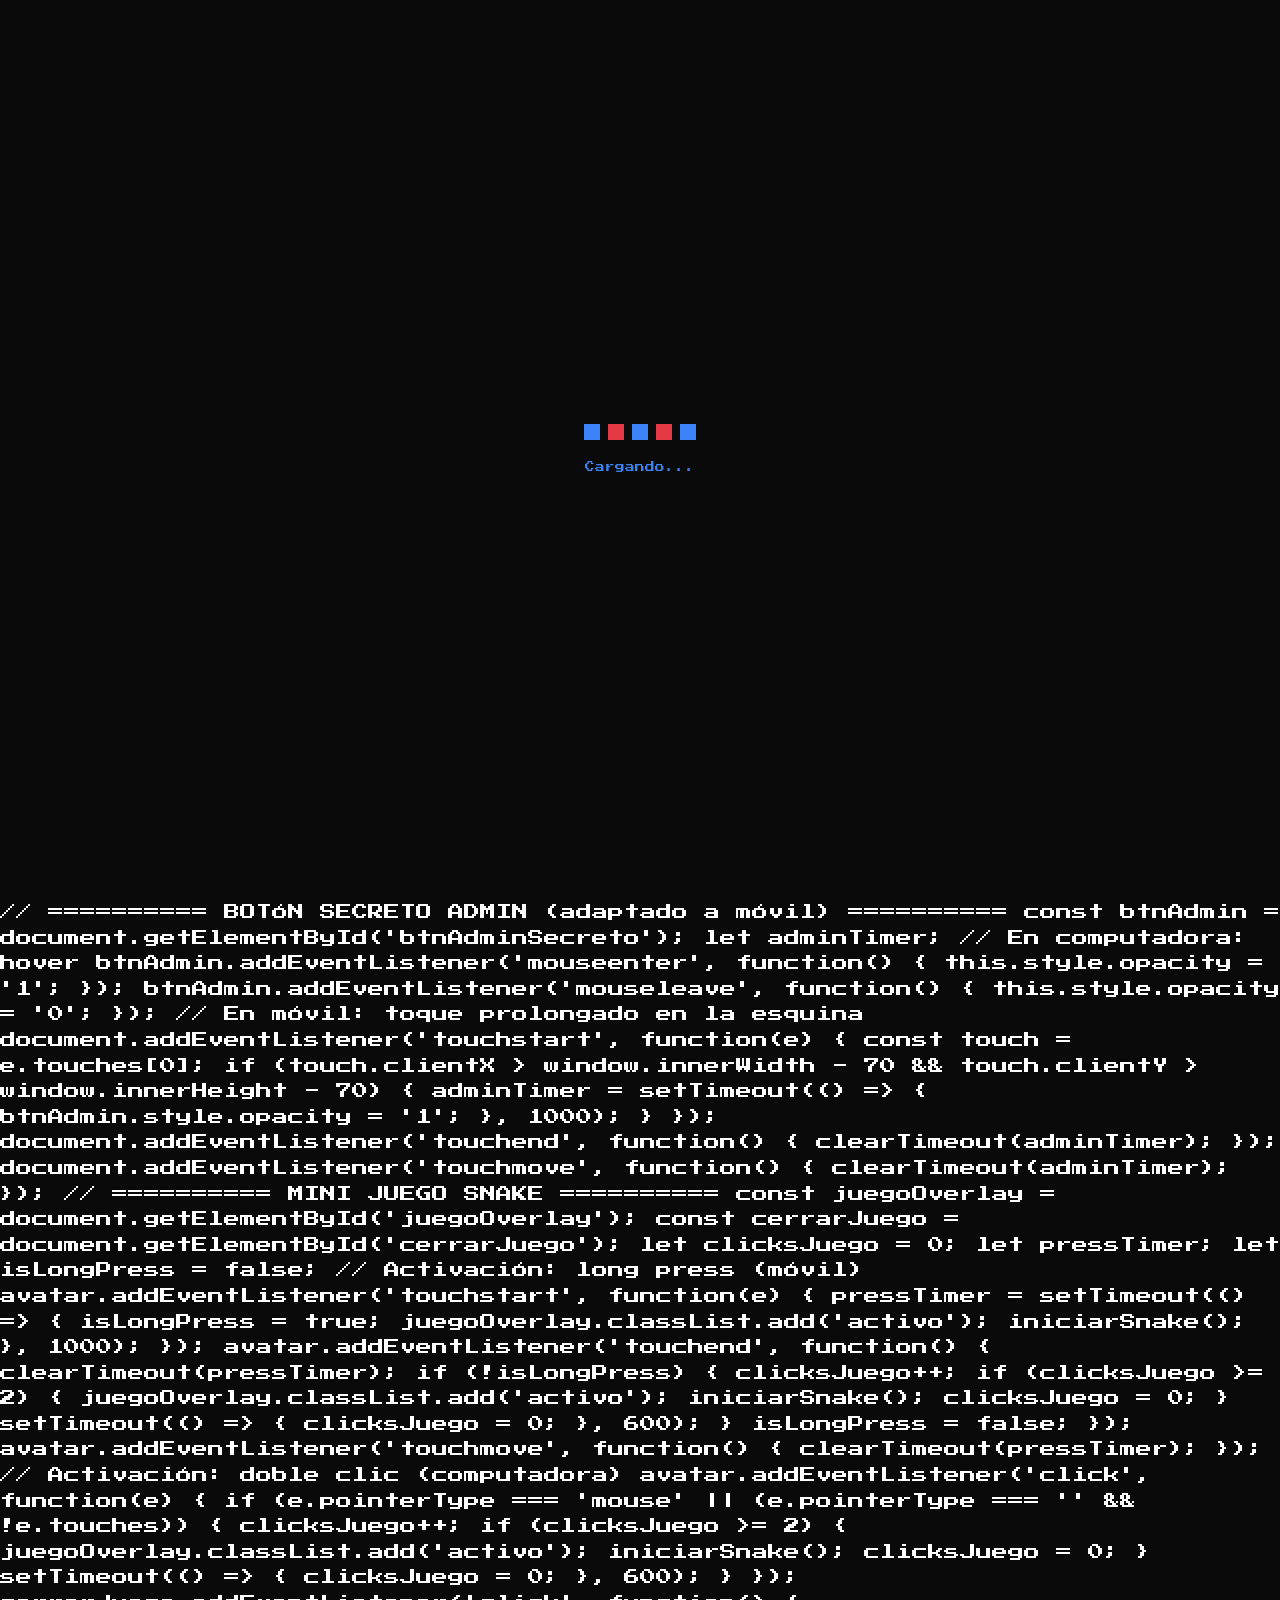
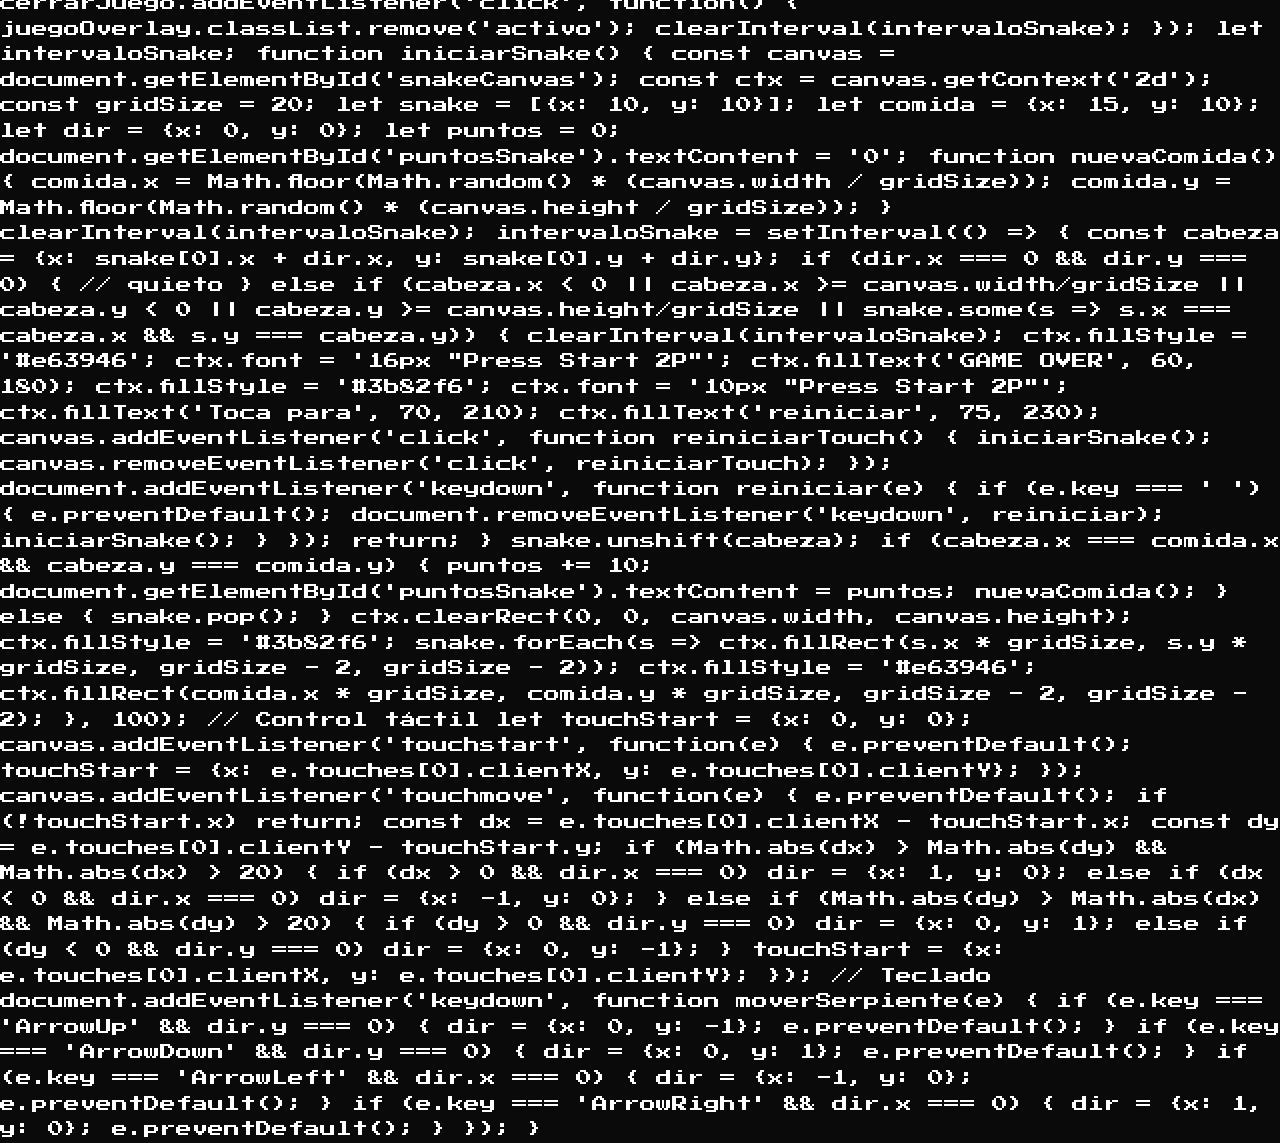
==== commit 804428dd: "Fix HTML encoding issues in index.html" ====
--- a/index.html
+++ b/index.html
@@ -141,40 +141,41 @@
                 }
             });
         }
-
-        // ========== EASTER EGG (↑↑ o 3 toques en avatar) ==========
-        let arribaPresionado = 0;
-        document.addEventListener('keydown', function(e) {
-            if (e.key === 'ArrowUp') {
-                arribaPresionado++;
-                if (arribaPresionado >= 2) {
-                    mostrarEasterEgg();
-                    arribaPresionado = 0;
-                }
-                setTimeout(() => { arribaPresionado = 0; }, 800);
-            }
-        });
-
-        let toquesAvatar = 0;
-        avatar.addEventListener('click', function(e) {
-            // Solo contar toques en móvil (touch)
-            if (e.pointerType === 'touch' || e.pointerType === '') {
-                toquesAvatar++;
-                if (toquesAvatar >= 3) {
-                    mostrarEasterEgg();
-                    toquesAvatar = 0;
-                }
-                setTimeout(() => { toquesAvatar = 0; }, 1000);
-            }
-        });
-
-        function mostrarEasterEgg() {
-            const mensaje = document.createElement('div');
-            mensaje.style.cssText = 'position:fixed;top:50%;left:50%;transform:translate(-50%,-50%);background:#1a1a2e;border:3px solid #3b82f6;padding:30px;z-index:99999;text-align:center;font-family:"Press Start 2P",monospace;color:#3b82f6;font-size:1rem;box-shadow:0 0 50px rgba(59,130,246,0.8);';
-            mensaje.innerHTML = '👾<br>¡Bienvenido!<br><br>D4v1d te saluda<br>🎮';
-            document.body.appendChild(mensaje);
-            setTimeout(() => mensaje.remove(), 3000);
-        }
+<script>
+    // Easter egg – ↑↑ (escritorio) y triple toque en avatar (móvil)
+    let arribaPresionado = 0;
+    document.addEventListener('keydown', function(e) {
+        if (e.key === 'ArrowUp') {
+            arribaPresionado++;
+            if (arribaPresionado >= 2) {
+                mostrarMensajeEaster();
+                arribaPresionado = 0;
+            }
+            setTimeout(() => { arribaPresionado = 0; }, 800);
+        }
+    });
+
+    let toquesAvatar = 0;
+    avatar.addEventListener('click', function(e) {
+        // Solo contar toques reales (no el long press)
+        if (e.detail === 1 && !isLongPress) {
+            toquesAvatar++;
+            if (toquesAvatar >= 3) {
+                mostrarMensajeEaster();
+                toquesAvatar = 0;
+            }
+            setTimeout(() => { toquesAvatar = 0; }, 1000);
+        }
+    });
+
+    function mostrarMensajeEaster() {
+        const mensaje = document.createElement('div');
+        mensaje.style.cssText = 'position:fixed;top:50%;left:50%;transform:translate(-50%,-50%);background:#1a1a2e;border:3px solid #3b82f6;padding:30px;z-index:99999;text-align:center;font-family:"Press Start 2P",monospace;color:#3b82f6;font-size:1rem;box-shadow:0 0 50px rgba(59,130,246,0.8);';
+        mensaje.innerHTML = '👾<br>¡Bienvenido!<br><br>D4v1d te saluda<br>🎮';
+        document.body.appendChild(mensaje);
+        setTimeout(() => mensaje.remove(), 3000);
+    }
+</script>
 
         // ========== BOTÓN SECRETO ADMIN (adaptado a móvil) ==========
         const btnAdmin = document.getElementById('btnAdminSecreto');
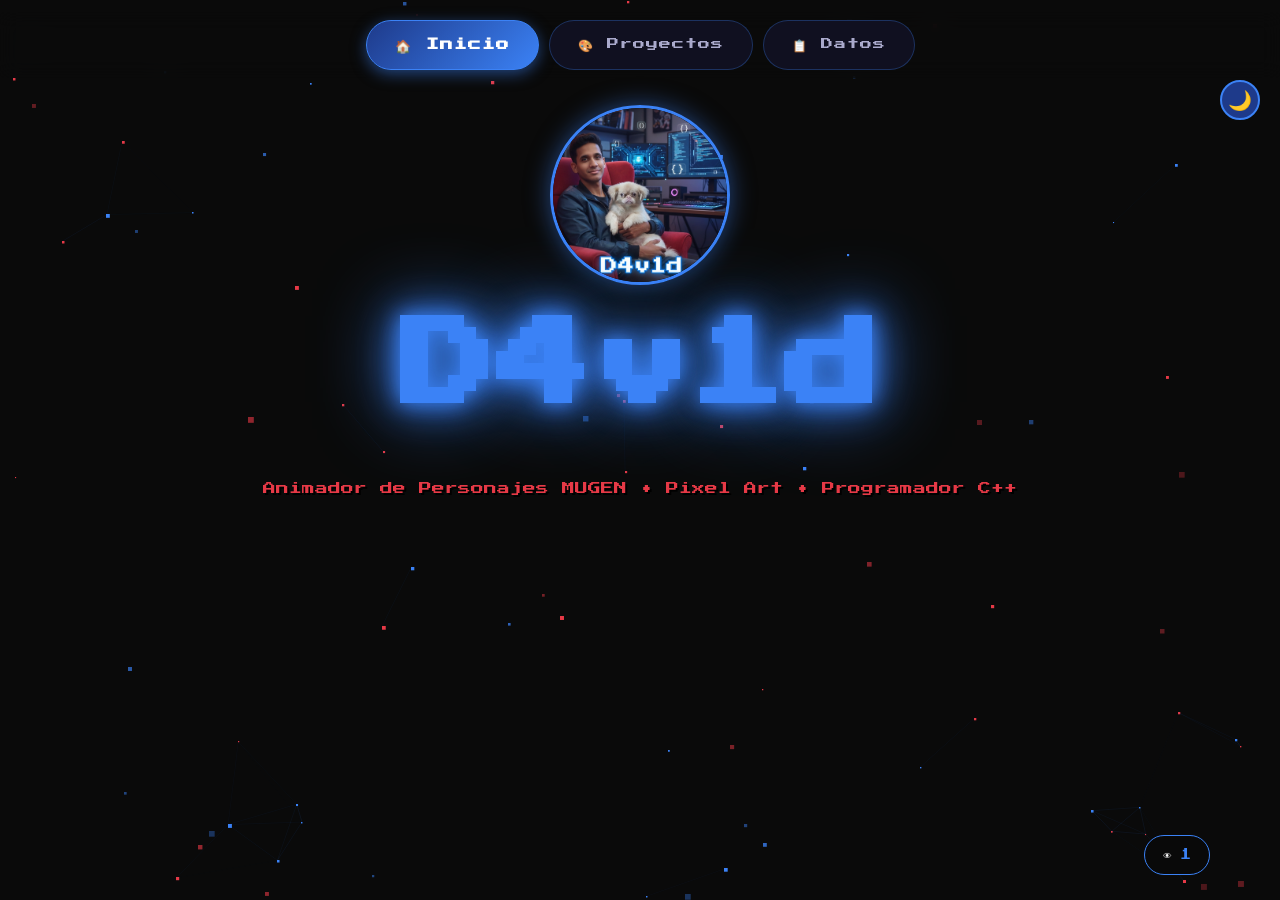
==== commit 07f36983: "Fix HTML structure and loader functionality" ====
--- a/index.html
+++ b/index.html
@@ -38,7 +38,7 @@
 
     <script src="js/particulas.js"></script>
 
-    <!-- Botón secreto admin (adaptado a móvil) -->
+    <!-- Botón secreto admin -->
     <a href="admin.html" id="btnAdminSecreto" style="position: fixed; bottom: 20px; right: 20px; width: 50px; height: 50px; border-radius: 50%; background-color: transparent; z-index: 999; display: flex; align-items: center; justify-content: center; text-decoration: none; opacity: 0; transition: opacity 0.3s;" title="Admin">🔐</a>
 
     <!-- Botón volver arriba -->
@@ -65,7 +65,7 @@
             }, 500);
         });
 
-        // ========== PROTECCIÓN ANTI-COPIA ==========
+        // ========== PROTECCIÓN ==========
         document.addEventListener('contextmenu', function(e) { e.preventDefault(); return false; });
         document.addEventListener('dragstart', function(e) { e.preventDefault(); return false; });
         document.addEventListener('keydown', function(e) {
@@ -79,17 +79,14 @@
         // ========== BOTÓN VOLVER ARRIBA ==========
         const btnVolver = document.getElementById('btnVolverArriba');
         window.addEventListener('scroll', function() {
-            if (window.scrollY > 100) {
-                btnVolver.classList.add('visible');
-            } else {
-                btnVolver.classList.remove('visible');
-            }
+            if (window.scrollY > 100) btnVolver.classList.add('visible');
+            else btnVolver.classList.remove('visible');
         });
         btnVolver.addEventListener('click', function() {
             window.scrollTo({ top: 0, behavior: 'smooth' });
         });
 
-        // ========== CONTADOR DE VISITAS ==========
+        // ========== CONTADOR ==========
         function cargarContador() {
             let visitas = localStorage.getItem('visitasD4v1d');
             if (!visitas) visitas = 0;
@@ -104,23 +101,13 @@
         }
         cargarContador();
 
-        // ========== AVATAR PARPADEO (adaptado a móvil) ==========
+        // ========== AVATAR ==========
         const avatar = document.getElementById('avatarParpadeo');
         if (avatar) {
-            // En computadora: mouseenter/mouseleave
-            avatar.addEventListener('mouseenter', function() {
-                this.style.animation = 'none';
-            });
-            avatar.addEventListener('mouseleave', function() {
-                this.style.animation = 'parpadeo 6s infinite';
-            });
-            // En móvil: touchstart/touchend
-            avatar.addEventListener('touchstart', function() {
-                this.style.animation = 'none';
-            });
-            avatar.addEventListener('touchend', function() {
-                this.style.animation = 'parpadeo 6s infinite';
-            });
+            avatar.addEventListener('mouseenter', function() { this.style.animation = 'none'; });
+            avatar.addEventListener('mouseleave', function() { this.style.animation = 'parpadeo 6s infinite'; });
+            avatar.addEventListener('touchstart', function() { this.style.animation = 'none'; });
+            avatar.addEventListener('touchend', function() { this.style.animation = 'parpadeo 6s infinite'; });
         }
 
         // ========== MODO OSCURO/CLARO ==========
@@ -141,63 +128,53 @@
                 }
             });
         }
-<script>
-    // Easter egg – ↑↑ (escritorio) y triple toque en avatar (móvil)
-    let arribaPresionado = 0;
-    document.addEventListener('keydown', function(e) {
-        if (e.key === 'ArrowUp') {
-            arribaPresionado++;
-            if (arribaPresionado >= 2) {
-                mostrarMensajeEaster();
-                arribaPresionado = 0;
-            }
-            setTimeout(() => { arribaPresionado = 0; }, 800);
-        }
-    });
-
-    let toquesAvatar = 0;
-    avatar.addEventListener('click', function(e) {
-        // Solo contar toques reales (no el long press)
-        if (e.detail === 1 && !isLongPress) {
-            toquesAvatar++;
-            if (toquesAvatar >= 3) {
-                mostrarMensajeEaster();
-                toquesAvatar = 0;
-            }
-            setTimeout(() => { toquesAvatar = 0; }, 1000);
-        }
-    });
-
-    function mostrarMensajeEaster() {
-        const mensaje = document.createElement('div');
-        mensaje.style.cssText = 'position:fixed;top:50%;left:50%;transform:translate(-50%,-50%);background:#1a1a2e;border:3px solid #3b82f6;padding:30px;z-index:99999;text-align:center;font-family:"Press Start 2P",monospace;color:#3b82f6;font-size:1rem;box-shadow:0 0 50px rgba(59,130,246,0.8);';
-        mensaje.innerHTML = '👾<br>¡Bienvenido!<br><br>D4v1d te saluda<br>🎮';
-        document.body.appendChild(mensaje);
-        setTimeout(() => mensaje.remove(), 3000);
-    }
-</script>
-
-        // ========== BOTÓN SECRETO ADMIN (adaptado a móvil) ==========
+
+        // ========== EASTER EGG ==========
+        let arribaPresionado = 0;
+        document.addEventListener('keydown', function(e) {
+            if (e.key === 'ArrowUp') {
+                arribaPresionado++;
+                if (arribaPresionado >= 2) {
+                    mostrarEasterEgg();
+                    arribaPresionado = 0;
+                }
+                setTimeout(() => { arribaPresionado = 0; }, 800);
+            }
+        });
+
+        let toquesAvatar = 0;
+        avatar.addEventListener('click', function(e) {
+            if (e.detail === 1) {
+                toquesAvatar++;
+                if (toquesAvatar >= 3) {
+                    mostrarEasterEgg();
+                    toquesAvatar = 0;
+                }
+                setTimeout(() => { toquesAvatar = 0; }, 1000);
+            }
+        });
+
+        function mostrarEasterEgg() {
+            const mensaje = document.createElement('div');
+            mensaje.style.cssText = 'position:fixed;top:50%;left:50%;transform:translate(-50%,-50%);background:#1a1a2e;border:3px solid #3b82f6;padding:30px;z-index:99999;text-align:center;font-family:"Press Start 2P",monospace;color:#3b82f6;font-size:1rem;box-shadow:0 0 50px rgba(59,130,246,0.8);';
+            mensaje.innerHTML = '👾<br>¡Bienvenido!<br><br>D4v1d te saluda<br>🎮';
+            document.body.appendChild(mensaje);
+            setTimeout(() => mensaje.remove(), 3000);
+        }
+
+        // ========== BOTÓN SECRETO ADMIN ==========
         const btnAdmin = document.getElementById('btnAdminSecreto');
         let adminTimer;
-        // En computadora: hover
         btnAdmin.addEventListener('mouseenter', function() { this.style.opacity = '1'; });
         btnAdmin.addEventListener('mouseleave', function() { this.style.opacity = '0'; });
-        // En móvil: toque prolongado en la esquina
         document.addEventListener('touchstart', function(e) {
             const touch = e.touches[0];
             if (touch.clientX > window.innerWidth - 70 && touch.clientY > window.innerHeight - 70) {
-                adminTimer = setTimeout(() => {
-                    btnAdmin.style.opacity = '1';
-                }, 1000);
-            }
-        });
-        document.addEventListener('touchend', function() {
-            clearTimeout(adminTimer);
-        });
-        document.addEventListener('touchmove', function() {
-            clearTimeout(adminTimer);
-        });
+                adminTimer = setTimeout(() => { btnAdmin.style.opacity = '1'; }, 1000);
+            }
+        });
+        document.addEventListener('touchend', function() { clearTimeout(adminTimer); });
+        document.addEventListener('touchmove', function() { clearTimeout(adminTimer); });
 
         // ========== MINI JUEGO SNAKE ==========
         const juegoOverlay = document.getElementById('juegoOverlay');
@@ -206,7 +183,6 @@
         let pressTimer;
         let isLongPress = false;
 
-        // Activación: long press (móvil)
         avatar.addEventListener('touchstart', function(e) {
             pressTimer = setTimeout(() => {
                 isLongPress = true;
@@ -229,11 +205,8 @@
             isLongPress = false;
         });
 
-        avatar.addEventListener('touchmove', function() {
-            clearTimeout(pressTimer);
-        });
-
-        // Activación: doble clic (computadora)
+        avatar.addEventListener('touchmove', function() { clearTimeout(pressTimer); });
+
         avatar.addEventListener('click', function(e) {
             if (e.pointerType === 'mouse' || (e.pointerType === '' && !e.touches)) {
                 clicksJuego++;
@@ -313,7 +286,6 @@
                 ctx.fillRect(comida.x * gridSize, comida.y * gridSize, gridSize - 2, gridSize - 2);
             }, 100);
 
-            // Control táctil
             let touchStart = {x: 0, y: 0};
             canvas.addEventListener('touchstart', function(e) {
                 e.preventDefault();
@@ -335,7 +307,6 @@
                 touchStart = {x: e.touches[0].clientX, y: e.touches[0].clientY};
             });
 
-            // Teclado
             document.addEventListener('keydown', function moverSerpiente(e) {
                 if (e.key === 'ArrowUp' && dir.y === 0) { dir = {x: 0, y: -1}; e.preventDefault(); }
                 if (e.key === 'ArrowDown' && dir.y === 0) { dir = {x: 0, y: 1}; e.preventDefault(); }
